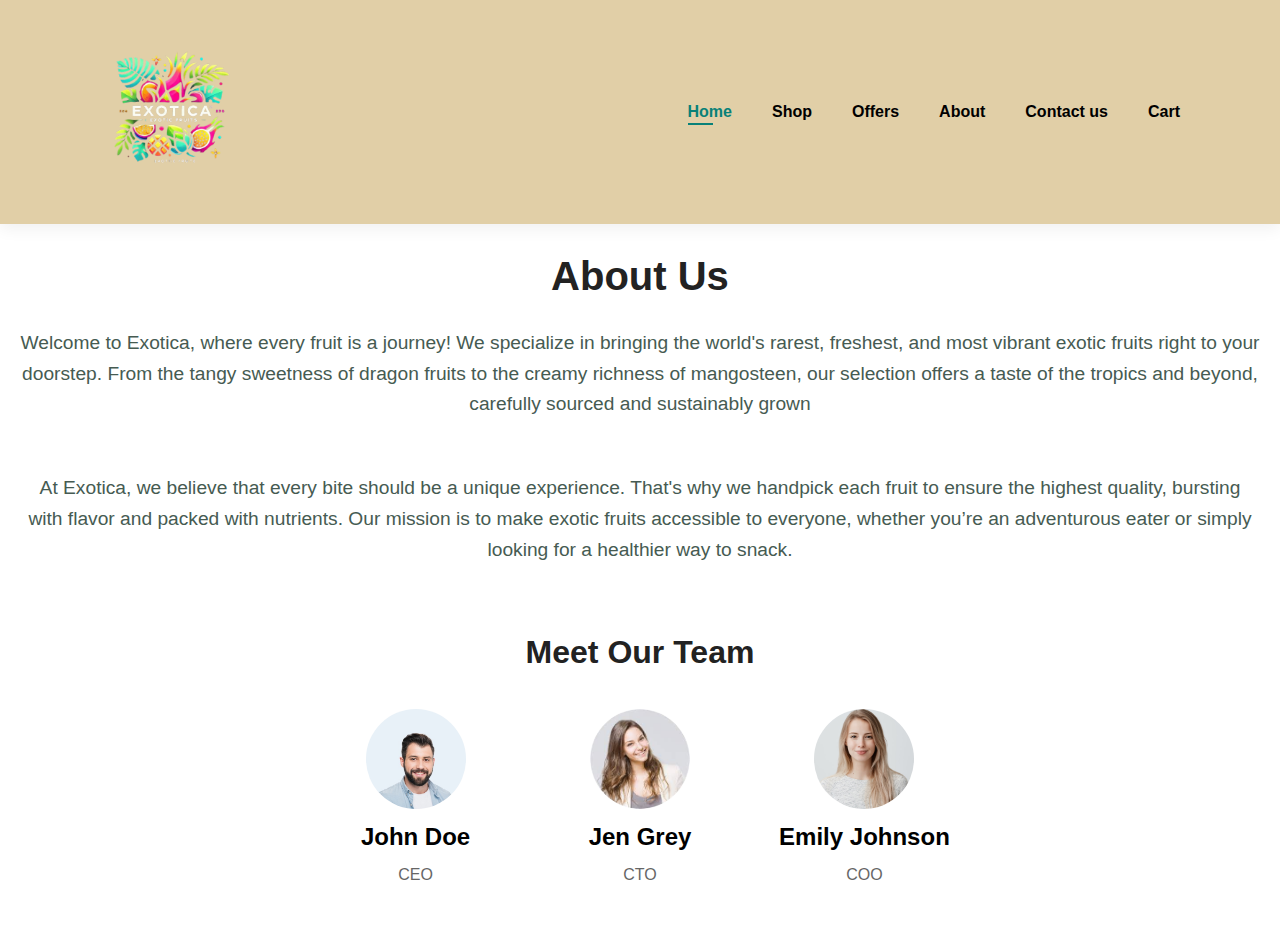
==== about.html @ 87b7499a "my first website" ====
<!DOCTYPE html>
<html lang="en">
<head>
    <meta charset="UTF-8">
    <meta name="viewport" content="width=device-width, initial-scale=1.0">
    <title>Document</title>
    <link rel="stylesheet" href="style.css">
</head>
<body>
    <section id="header">
        <a href="index.html"><img src="images/logo2,1.png" height="180px" alt="logo"></a>

        <div>
            <ul id="navbar">
                <li><a class="active" href="index.html">Home</a></li>
                <li><a href="index.html">Shop</a></li>
                <li><a href="offers.html">Offers</a></li>
                <li><a href="About.html">About</a></li>
                <li><a href="contact.html">Contact us</a></li>
                <li><a href="Cart.html">Cart</a></li>
            </ul>
        </div>
    </section>
        <section class="about-section">
            <h1>About Us</h1>
            <p>Welcome to Exotica, where every fruit is a journey! We specialize in bringing the world's rarest, freshest, and most vibrant exotic fruits right to your doorstep. From the tangy sweetness of dragon fruits to the creamy richness of mangosteen, our selection offers a taste of the tropics and beyond, carefully sourced and sustainably grown</p><br>
            <p>At Exotica, we believe that every bite should be a unique experience. That's why we handpick each fruit to ensure the highest quality, bursting with flavor and packed with nutrients. Our mission is to make exotic fruits accessible to everyone, whether you’re an adventurous eater or simply looking for a healthier way to snack.</p>
        </section>
        <section class="team-section">
            <h2>Meet Our Team</h2>
            <div class="team-member">
                <img src="images/team_member_1.jpg" alt="Team Member 1">
                <h3>John Doe</h3>
                <p>CEO</p>
            </div>
            <div class="team-member">
                <img src="images/team_member_2.jpeg" alt="Team Member 2">
                <h3>Jen Grey</h3>
                <p>CTO</p>
            </div>
            <div class="team-member">
                <img src="images/team-member-03.jpg" alt="Team Member 3">
                <h3>Emily Johnson</h3>
                <p>COO</p>
            </div>
        </section>
    </main>
</body>
</html>
---- style.css ----
* {
    margin: 0;
    padding: 0;
    box-sizing: border-box;
    font-family: "Spartan", sans-serif;
  }
  
  html {
    scroll-behavior: smooth;
  }
  
  h1 {
    font-size: 50px;
    line-height: 64px;
    color: #222;
  }
  
  h2 {
    font-size: 46px;
    line-height: 54px;
    color: #222;
  }
  
  h4 {
    font-size: 20px;
    color: #222;
  }
  
  h6 {
    font-weight: 700;
    font-size: 12px;
  }
  
  p {
    font-size: 16px;
    color: #465b52;
    margin: 15px 0 20px 0;
  }
  
  .section-p1 {
    padding: 40px 80px;
  }
  
  .section-m1 {
    margin: 40px 0;
  }
  
  body {
    width: 100%;
  }
#header{
    display: flex;
    align-items: center;
    justify-content: space-between;
    
    padding: 20px 80px;
    /* background-image: url(images/navbar.png); */
    box-shadow: 0 5px 15px rgba(0,0,0,0.06);
    background-color: #e1cfa7;
    /* background-color: rgb(201, 255, 254); */

    
  }
#header2{
    display: flex;
    align-items: center;
    justify-content: space-between;
    
    padding: 20px 80px;
    /* background-image: url(images/navbar.png); */
    box-shadow: 0 5px 15px rgba(0,0,0,0.06);
    background-color: #d9377b;
    
}
#navbar
    {
        display: flex;
        align-items: center;
        justify-content: space-between;
        
}
#navbar li{
    list-style: none;
    padding: 0 20px;
    position: relative;
}
#navbar li a{
    text-decoration: none;
    font-size: 16px;
    font-weight: 600;
    color: black;
    
    
}
#navbar li a:hover,#navbar li a.active{
color: #088178;
}
#navbar li a.active::after,#navbar li a:hover::after{
    content: "";
    width: 30%;
    height: 2px;
    background: #088178;
    bottom: -4px;
    left: 20px;
    position: absolute;
}
#hero{
    background-image: url("images/exotica.png");
    height: 100vh;
    width: 100%;
    background-size: cover;
    background-position: top 25% right 0;
    padding: 0 80px;
    display: flex;
    flex-direction: column;
    align-items: flex-start;
    justify-content: center;
}

#hero button{
    
    color: #088178;
    border: 0;
    text-align: center;
    font-size: x-large;
    height: 50px;
    position: relative;
    border: 0;
    
    
    
    background-color: rgba(182, 152, 0, 0.338);
    
}
.button{
  margin: 0;
  position: absolute;
  top: 70%;
  left: 48%;
  

}
* {
  margin: 0;
  padding: 0;
  text-decoration: none;
  
}
#shop{
  /* background-image: url(images/navbar.png); */
  /* background-color: #e1cfa7; */
  background-color: rgb(201, 255, 254);
  padding:10px ;
  text-align: center;
  font-family: 'Courier New', Courier, monospace;
  font-style: italic;
  
}

body {
  background-color: var(--secondary-color);
}

.container {
  margin: 10px;
  padding: 10px;
  background-color: var(--container-bg);
  height: 28em;
  width: 20em;
  border-radius: 23px;
  /* border: 1px solid; */
  box-shadow: 0 4px 8px rgba(0,0,0,0.3);
  background-color: rgb(202, 229, 233);
}

.pic {
  margin-bottom: 10px;
  height: 50%;
  width: 100%;
  border-radius: 12px;
}

.list-item {
  padding: 4px;
  font-size: 10px;
  display: inline-block;
  color: rgb(125, 116, 116);
  border: 0.5px solid grey;
  border-radius: 8px;
}

.title {
  font-size: 1.5rem;
  font-weight: 400;
  color: var(--primary-color);
  margin: 5px;
}
#products{
  display: grid;
  grid-template-columns: repeat(5,378px);
  /* background-color: #F4B183; */
  /* background-color: #e1cfa7; */
  background-color: rgb(201, 255, 254);
  
}

#hero2{
  background-image: url("images/sale2.png");
  height: 100vh;
  width: 100%;
  background-size: cover;
  background-position: top 25% right 0;
  padding: 0 80px;
  display: flex;
  flex-direction: column;
  align-items: flex-start;
  justify-content: center;
  background-color: #d9377b;
}
#hero2 button{
    
  color: #f7c900;
  border: 0;
  text-align: center;
  font-size: x-large;
  height: 50px;
  position: relative;
  border: 0;
  
  
  
  background-color: rgba(182, 152, 0, 0.338);
 
}
.discount{
  margin: 0;
  position: absolute;
  top: 100%;
  left: 47%;
}
#deals{
  display: grid;
  grid-template-columns: repeat(5,378px);
  background-color: #d9377b;
}
.ab{
  text-align: center;
  background-color: #d9377b;
  font-family: Verdana, Geneva, Tahoma, sans-serif;
  font-style: italic;
  
}
/* #about us */
.about-section {
  padding: 20px;
  text-align: center;
  
}

.about-section h1 {
  font-size: 2.5em;
  margin-bottom: 20px;
}

.about-section p {
  font-size: 1.2em;
  line-height: 1.6;
  margin-bottom: 20px;
}

.team-section {
  padding: 20px;
  text-align: center;
}

.team-section h2 {
  font-size: 2em;
  margin-bottom: 20px;
}

.team-member {
  display: inline-block;
  width: 200px;
  margin: 10px;
  text-align: center;
}

.team-member img {
  width: 100px;
  height: 100px;
  border-radius: 50%;
  object-fit: cover;
}

.team-member h3 {
  font-size: 1.5em;
  margin: 10px 0;
}

.team-member p {
  font-size: 1em;
  color: #666;
}
/* #end */
/* #contact us */
.contact-section {
  padding: 20px;
  text-align: center;
  
}

.contact-section h1 {
  font-size: 2.5em;
  margin-bottom: 20px;
}
.contact-form {
  max-width: 600px;
  margin: 0 auto;
  text-align: left;
  align-self: center;
}

.contact-form label {
  display: block;
  margin-bottom: 5px;
  font-weight: bold;
}

.contact-form input,
.contact-form textarea {
  width: 100%;
  padding: 10px;
  margin-bottom: 20px;
  border: 1px solid #ccc;
  border-radius: 5px;
}

.contact-form button {
  padding: 10px 20px;
  background-color: green;
  color: white;
  border: none;
  border-radius: 5px;
  cursor: pointer;
}

.contact-form button:hover {
  background-color: darkgreen;
}

/* #end */
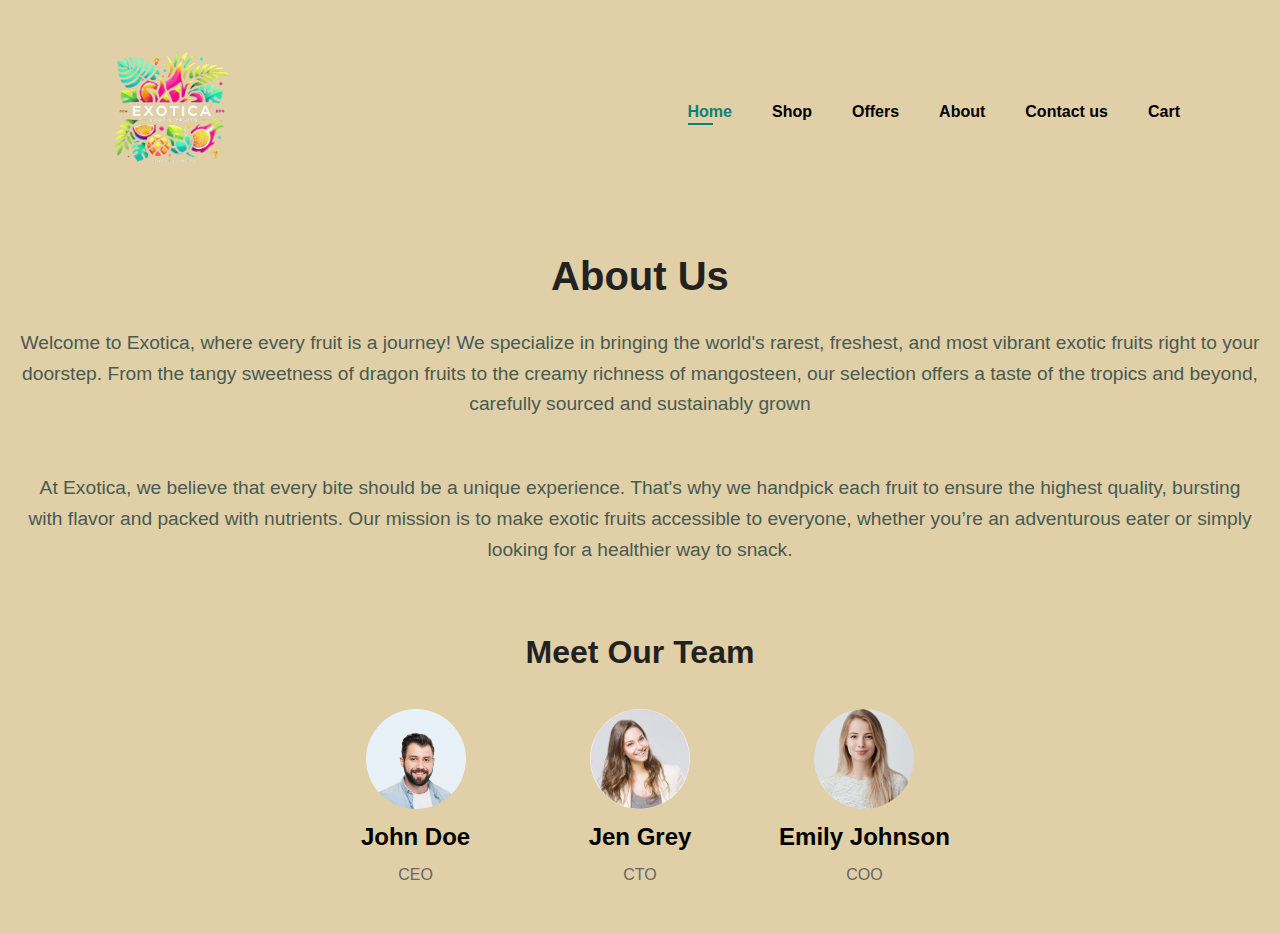
==== commit 13bc299d: "some final changes" ====
--- a/about.html
+++ b/about.html
@@ -5,6 +5,11 @@
     <meta name="viewport" content="width=device-width, initial-scale=1.0">
     <title>Document</title>
     <link rel="stylesheet" href="style.css">
+    <style>
+        *{
+            background-color:#e1cfa7;
+        }
+    </style>
 </head>
 <body>
     <section id="header">
